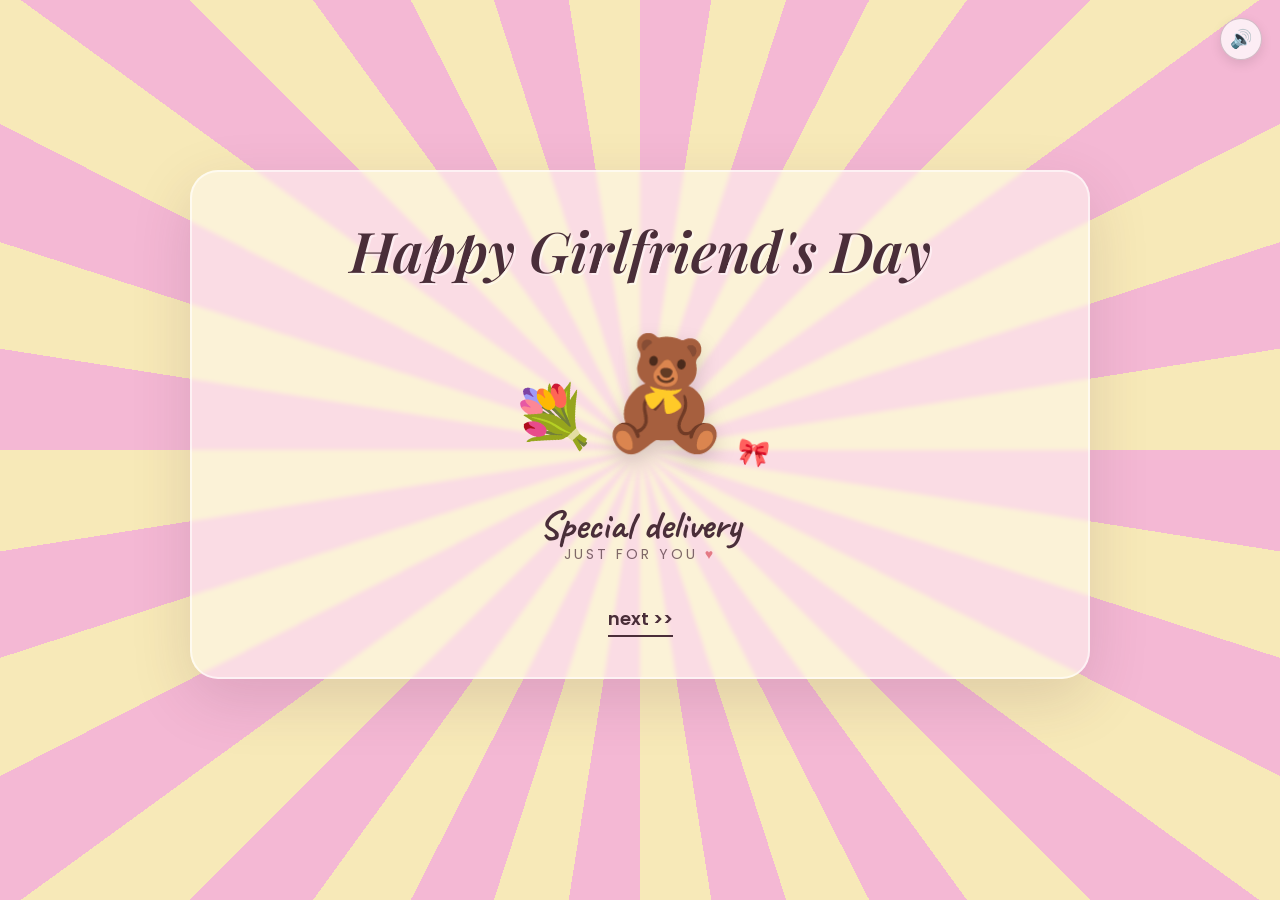
==== index.html @ aedbd025 "Initial commit of website" ====
<!DOCTYPE html>
<html lang="en">
<head>
<meta charset="UTF-8">
<meta name="viewport" content="width=device-width, initial-scale=1.0">
<title>Rupuu babyy</title>
<link rel="icon" type="image/png" href="favicon.png">
<link rel="stylesheet" href="style.css">
</head>
<body>
<div class="spiral-bg"></div>

<audio id="bg-music" src="song.mp3" loop autoplay></audio>
<button id="mute-btn" class="mute-toggle" aria-label="Mute music">🔊</button>

<div class="page">
  <div class="card">
    <h1 class="title script">Happy Girlfriend's Day</h1>

    <div class="bear-scene">
      <span class="bouquet">💐</span>
      <span class="bear">🧸</span>
      <span class="gift-tag">🎀</span>
    </div>

    <div class="tagline">Special delivery</div>
    <div class="subtag">just for you <span class="heart-icon">♥</span></div>

    <a class="next-link" href="page2.html">next &gt;&gt;</a>
  </div>
</div>

<script src="music.js"></script>
</body>
</html>
---- style.css ----
@import url('https://fonts.googleapis.com/css2?family=Playfair+Display:ital,wght@0,600;1,600&family=Caveat:wght@600;700&family=Poppins:wght@400;500;600&display=swap');

:root{
  --pink: #f4b8d4;
  --pink-light: #fbdcec;
  --cream: #f7e9b8;
  --cream-light: #fdf6dd;
  --ink: #4a2e39;
  --red: #d94f5c;
  --white: #fffaf0;
}

*{ box-sizing: border-box; }

html, body{
  margin:0;
  padding:0;
  height:100%;
  font-family:'Poppins', sans-serif;
  color: var(--ink);
  overflow-x:hidden;
}

/* spinning spiral background, built with layered repeating radial gradients */
.spiral-bg{
  position:fixed;
  inset:0;
  z-index:-1;
  background-image: repeating-conic-gradient(
    from 0deg,
    var(--pink) 0deg 9deg,
    var(--cream) 9deg 18deg
  );
  background-size: 220% 220%;
  background-position: center;
  animation: drift 90s linear infinite;
  filter: blur(0.3px);
}

@keyframes drift{
  from{ transform: scale(1.4) rotate(0deg); }
  to{ transform: scale(1.4) rotate(360deg); }
}

.page{
  position:relative;
  min-height:100vh;
  display:flex;
  flex-direction:column;
  align-items:center;
  justify-content:center;
  padding: 48px 24px 100px;
  text-align:center;
}

.card{
  background: rgba(255, 250, 240, 0.55);
  border: 2px solid rgba(255,255,255,0.6);
  border-radius: 28px;
  padding: 40px clamp(20px, 6vw, 64px);
  max-width: 900px;
  width: 100%;
  backdrop-filter: blur(2px);
  box-shadow: 0 20px 60px rgba(90, 40, 60, 0.15);
}

h1.title{
  font-family:'Playfair Display', serif;
  font-style: italic;
  font-weight:600;
  font-size: clamp(32px, 6vw, 56px);
  color: var(--ink);
  margin: 0 0 8px;
  text-shadow: 2px 2px 0 rgba(255,255,255,0.5);
}

.script{
  font-family:'Caveat', cursive;
  font-weight:700;
}

.next-link{
  margin-top: 40px;
  display:inline-block;
  font-family:'Poppins', sans-serif;
  font-weight:600;
  font-size: 18px;
  color: var(--ink);
  text-decoration:none;
  border-bottom: 2px solid var(--ink);
  padding-bottom: 3px;
  transition: transform 0.2s ease, opacity 0.2s ease;
}
.next-link:hover{ transform: translateX(6px); opacity:0.75; }

.restart-link{
  margin-top: 36px;
  display:inline-block;
  font-weight:600;
  color: var(--red);
  text-decoration:none;
  border-bottom: 2px dashed var(--red);
  padding-bottom: 3px;
  letter-spacing: 1px;
}
.restart-link:hover{ opacity:0.7; }

.heart-icon{
  color: var(--red);
}

.mute-toggle{
  position: fixed;
  top: 18px;
  right: 18px;
  background: rgba(255,255,255,0.75);
  border: 1px solid rgba(74,46,57,0.25);
  border-radius: 999px;
  width: 42px;
  height: 42px;
  font-size: 18px;
  cursor: pointer;
  display:flex;
  align-items:center;
  justify-content:center;
  z-index: 10;
  box-shadow: 0 4px 12px rgba(0,0,0,0.1);
}

/* ---------- Page 1 : cover ---------- */
.bear-scene{
  display:flex;
  align-items:flex-end;
  justify-content:center;
  gap: 4px;
  margin: 24px 0;
}
.bouquet{
  font-size: 64px;
  transform: rotate(-12deg);
  margin-bottom: 10px;
}
.bear{
  font-size: 110px;
  filter: drop-shadow(0 8px 10px rgba(0,0,0,0.15));
}
.gift-tag{
  font-size: 26px;
  transform: rotate(8deg);
  margin-bottom: 4px;
}
.tagline{
  font-family:'Caveat', cursive;
  font-weight:700;
  font-size: 40px;
  margin-top: 18px;
  color: var(--ink);
}
.subtag{
  font-family:'Poppins', sans-serif;
  font-size: 14px;
  letter-spacing: 3px;
  text-transform: uppercase;
  opacity: 0.7;
  margin-top: -6px;
}

/* ---------- Page 2 : love letter ---------- */
.letter-wrap{
  display:flex;
  gap: 32px;
  align-items:center;
  text-align:left;
  max-width: 980px;
}
.letter-photo{
  width: 260px;
  min-width: 220px;
  border-radius: 10px;
  border: 8px solid #fff;
  box-shadow: 0 10px 30px rgba(0,0,0,0.2);
  transform: rotate(-4deg);
}
.letter-text h1{
  text-align:left;
  font-size: clamp(26px, 4vw, 38px);
}
.letter-text p{
  line-height: 1.75;
  font-size: 16.5px;
  margin: 14px 0;
}
.letter-text .heart-icon{ margin-left:4px; }

@media (max-width: 720px){
  .letter-wrap{ flex-direction:column; }
  .letter-photo{ width: 200px; transform: rotate(0); }
  .letter-text h1, .letter-text p{ text-align:center; }
}

/* ---------- Page 3 : gallery / vinyl ---------- */
.vinyl-scene{
  position:relative;
  width: min(560px, 92vw);
  aspect-ratio: 1;
  margin: 30px auto 10px;
}
.vinyl{
  position:absolute;
  top:50%; left:50%;
  transform: translate(-50%,-50%);
  width: 46%;
  aspect-ratio:1;
  border-radius:50%;
  background: radial-gradient(circle, var(--red) 0 8%, #1c1c1c 9% 60%, #2b2b2b 61% 100%);
  box-shadow: 0 12px 30px rgba(0,0,0,0.35);
  animation: spin 12s linear infinite;
}
@keyframes spin{ to{ transform: translate(-50%,-50%) rotate(360deg); } }

.polaroid{
  position:absolute;
  width: 32%;
  background:#fff;
  padding: 8px 8px 22px;
  border-radius: 4px;
  box-shadow: 0 10px 20px rgba(0,0,0,0.25);
}
.polaroid img{
  width:100%;
  display:block;
  aspect-ratio: 1;
  object-fit: cover;
  border-radius: 2px;
}
.p1{ top: -4%; left: 2%; transform: rotate(-9deg); }
.p2{ top: -6%; right: 0%; transform: rotate(8deg); }
.p3{ bottom: -8%; left: 0%; transform: rotate(7deg); }
.p4{ bottom: -10%; right: 4%; transform: rotate(-6deg); }

/* ---------- Page 4 : flip card ---------- */
.flip-card{
  width: 260px;
  height: 340px;
  margin: 30px auto;
  border-radius: 16px;
  background: var(--pink);
  border: 4px solid var(--ink);
  display:flex;
  align-items:center;
  justify-content:center;
  position:relative;
  box-shadow: 0 14px 30px rgba(0,0,0,0.2);
  animation: pulse 2.6s ease-in-out infinite;
}
@keyframes pulse{
  0%,100%{ transform: scale(1); }
  50%{ transform: scale(1.03); }
}
.flip-card .arrow{
  position:absolute;
  font-size: 22px;
  opacity: 0.8;
}
.arrow.tl{ top:14px; left:14px; transform: rotate(-45deg); }
.arrow.br{ bottom:14px; right:14px; transform: rotate(135deg); }
.flip-inner{
  text-align:center;
  font-family:'Caveat', cursive;
  font-weight:700;
  font-size: 40px;
  line-height:1.1;
  color: var(--ink);
}
.flip-inner .more{
  display:flex;
  align-items:center;
  justify-content:center;
  gap: 8px;
  font-size: 34px;
  margin-top: 6px;
}

/* ---------- Page 5 : coupon ---------- */
.coupon{
  border: 3px dashed var(--ink);
  border-radius: 14px;
  padding: 34px 40px;
  background: rgba(255,255,255,0.5);
  max-width: 420px;
  margin: 20px auto;
}
.coupon .label{
  font-size: 13px;
  letter-spacing: 3px;
  text-transform: uppercase;
  opacity: 0.7;
}
.coupon .free{
  color: var(--red);
  font-weight: 700;
  font-family:'Caveat', cursive;
  font-size: 26px;
  margin-right: 6px;
}
.coupon .hug{
  font-family:'Caveat', cursive;
  font-weight:700;
  font-size: 46px;
  color: var(--ink);
}
.coupon .redeem{
  margin-top: 14px;
  font-size: 13px;
  opacity: 0.7;
}
.barcode{
  margin-top: 16px;
  font-family: 'Poppins', sans-serif;
  letter-spacing: 2px;
  font-size: 20px;
  writing-mode: vertical-lr;
  display:inline-block;
}
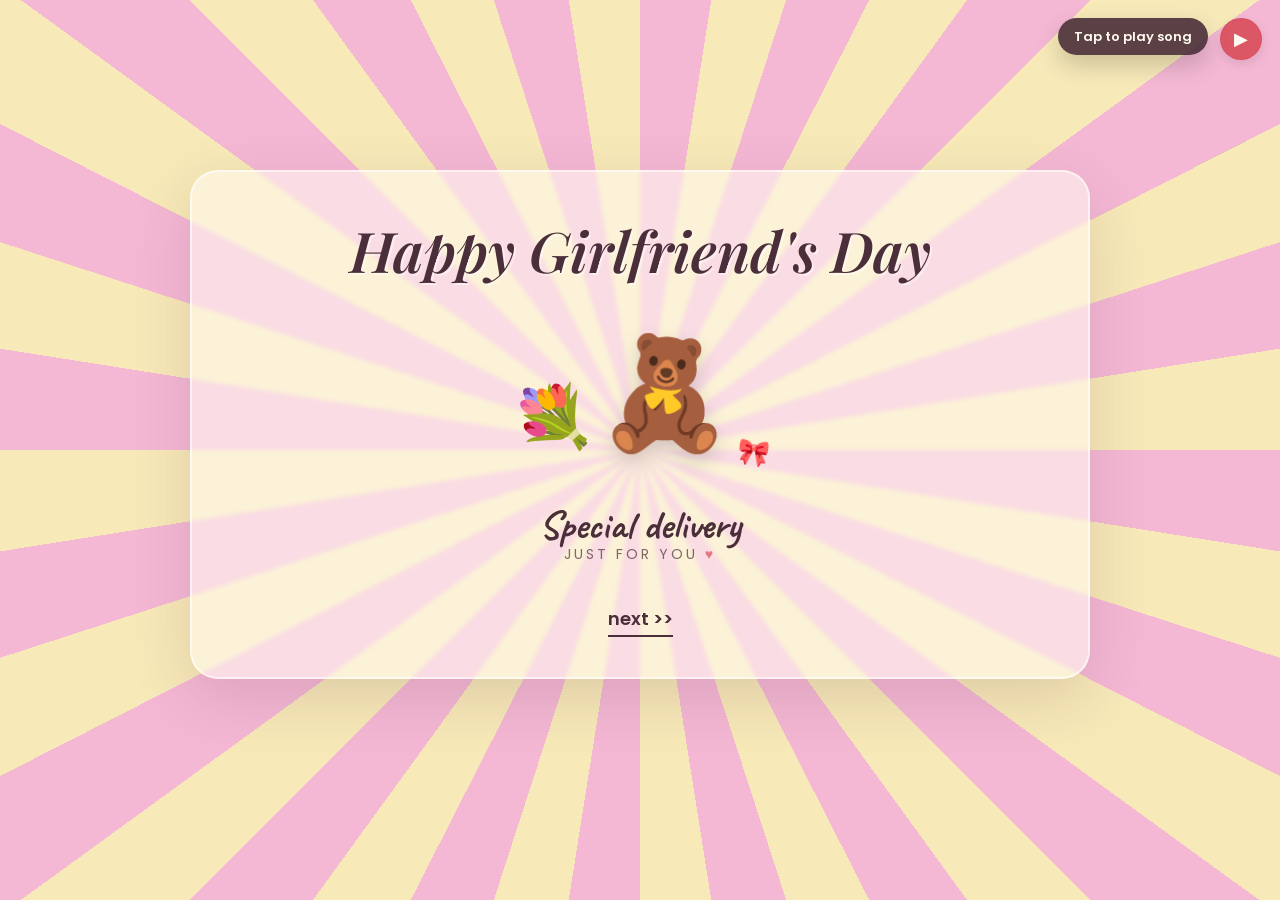
==== commit 9cf0b3f2: "Update website files" ====
--- a/index.html
+++ b/index.html
@@ -10,7 +10,7 @@
 <body>
 <div class="spiral-bg"></div>
 
-<audio id="bg-music" src="song.mp3" loop autoplay></audio>
+<audio id="bg-music" src="song.mp3" loop autoplay playsinline preload="auto"></audio>
 <button id="mute-btn" class="mute-toggle" aria-label="Mute music">🔊</button>
 
 <div class="page">
--- a/style.css
+++ b/style.css
@@ -19,6 +19,10 @@
   font-family:'Poppins', sans-serif;
   color: var(--ink);
   overflow-x:hidden;
+}
+
+body{
+  -webkit-tap-highlight-color: transparent;
 }
 
 /* spinning spiral background, built with layered repeating radial gradients */
@@ -127,6 +131,27 @@
   box-shadow: 0 4px 12px rgba(0,0,0,0.1);
 }
 
+.mute-toggle.needs-play{
+  background: rgba(217, 79, 92, 0.92);
+  color: var(--white);
+  border-color: rgba(217, 79, 92, 0.92);
+}
+
+.music-start-prompt{
+  position: fixed;
+  top: 18px;
+  right: 72px;
+  border: 0;
+  border-radius: 999px;
+  background: rgba(74, 46, 57, 0.9);
+  color: var(--white);
+  padding: 12px 16px;
+  font: 600 13px/1 'Poppins', sans-serif;
+  box-shadow: 0 10px 24px rgba(0,0,0,0.18);
+  z-index: 11;
+  cursor: pointer;
+}
+
 /* ---------- Page 1 : cover ---------- */
 .bear-scene{
   display:flex;
@@ -322,3 +347,137 @@
   writing-mode: vertical-lr;
   display:inline-block;
 }
+
+@media (max-width: 640px){
+  .page{
+    padding: 84px 16px 88px;
+  }
+
+  .card{
+    padding: 28px 16px 32px;
+    border-radius: 22px;
+  }
+
+  h1.title{
+    font-size: clamp(28px, 9vw, 42px);
+  }
+
+  .next-link,
+  .restart-link{
+    margin-top: 28px;
+    font-size: 16px;
+  }
+
+  .mute-toggle{
+    top: calc(14px + env(safe-area-inset-top, 0px));
+    right: 14px;
+  }
+
+  .music-start-prompt{
+    top: calc(14px + env(safe-area-inset-top, 0px));
+    right: 64px;
+    max-width: calc(100vw - 132px);
+    padding: 11px 14px;
+    font-size: 12px;
+  }
+
+  .bear-scene{
+    margin: 18px 0;
+  }
+
+  .bouquet{
+    font-size: 48px;
+  }
+
+  .bear{
+    font-size: 88px;
+  }
+
+  .gift-tag{
+    font-size: 22px;
+  }
+
+  .tagline{
+    font-size: 32px;
+  }
+
+  .subtag{
+    letter-spacing: 2px;
+    font-size: 12px;
+  }
+
+  .letter-wrap{
+    gap: 20px;
+  }
+
+  .letter-photo{
+    width: min(72vw, 220px);
+    min-width: 0;
+  }
+
+  .letter-text p{
+    font-size: 15px;
+    line-height: 1.65;
+  }
+
+  .vinyl-scene{
+    width: min(100%, 330px);
+    margin-top: 20px;
+  }
+
+  .polaroid{
+    padding: 6px 6px 18px;
+  }
+
+  .flip-card{
+    width: min(100%, 220px);
+    height: 290px;
+  }
+
+  .flip-inner{
+    font-size: 34px;
+  }
+
+  .flip-inner .more{
+    font-size: 28px;
+  }
+
+  .coupon{
+    padding: 24px 18px;
+    max-width: 100%;
+  }
+
+  .coupon .hug{
+    font-size: 36px;
+  }
+
+  .barcode{
+    writing-mode: horizontal-tb;
+    display:block;
+    margin-top: 18px;
+    font-size: 15px;
+    letter-spacing: 3px;
+    word-break: break-word;
+  }
+}
+
+@media (max-width: 400px){
+  .page{
+    padding-left: 12px;
+    padding-right: 12px;
+  }
+
+  .card{
+    padding: 24px 14px 28px;
+  }
+
+  .music-start-prompt{
+    right: 60px;
+    padding-left: 12px;
+    padding-right: 12px;
+  }
+
+  .vinyl-scene{
+    width: min(100%, 290px);
+  }
+}
